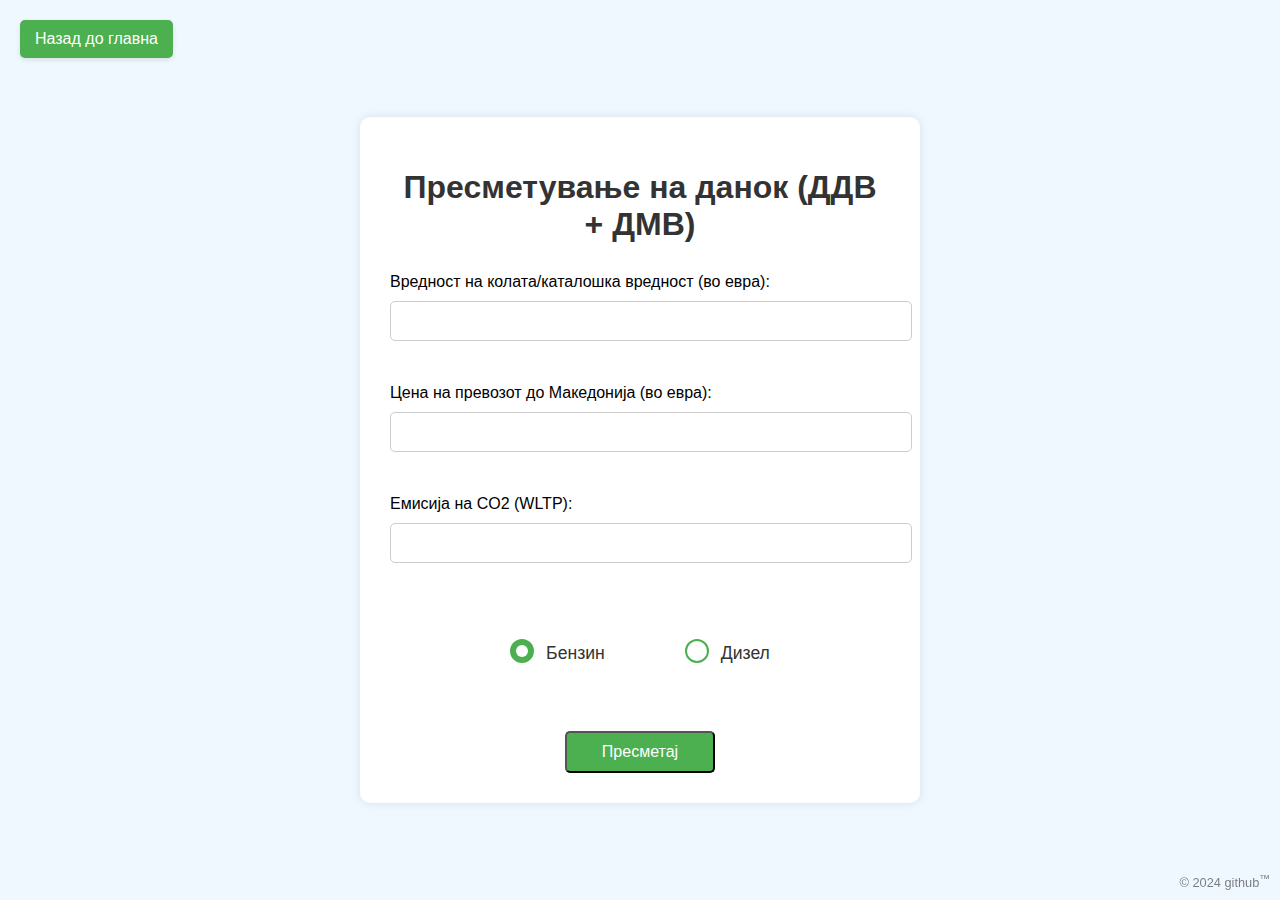
==== calculator.html @ 241885b8 "Converted to JS. Improve UI" ====
<!DOCTYPE html>
<html lang="mk">

<head>
    <meta charset="UTF-8">
    
    <link rel="icon" type="image/png" href="favicon.png">
    <meta name="viewport" content="width=device-width, initial-scale=1.0">
    <title>Калкулатор за пресметување на данок (ДДВ + ДМВ)</title>
    <script src="script.js"></script>
    <style>
        body {
            background-color: #f0f8ff;
            display: flex;
            justify-content: center;
            align-items: center;
            height: 100vh;
            margin: 0;
            font-family: Arial, sans-serif;
            position: relative;
        }

        .exchange-rate {
            position: absolute;
            top: 20px;
            right: 20px;
            background-color: #ffffff;
            padding: 10px;
            border-radius: 10px;
            box-shadow: 0 0 10px rgba(0, 0, 0, 0.1);
            text-align: center;
            font-size: 0.9em;
            color: rgba(0, 0, 0, 0.6);
        }

        .container {
            background-color: #ffffff;
            padding: 30px;
            border-radius: 10px;
            box-shadow: 0 0 10px rgba(0, 0, 0, 0.1);
            text-align: center;
            max-width: 500px;
            width: 100%;
            margin-top: 20px;
        }

        h1 {
            color: #333333;
            margin-bottom: 30px;
        }

        label {
            display: block;
            margin: 10px 0 5px;
            text-align: left;
        }

        input[type="text"] {
            width: 100%;
            padding: 10px;
            margin: 5px 0 15px;
            border: 1px solid #cccccc;
            border-radius: 5px;
            font-family: Arial, sans-serif;
            font-size: 1em;
        }

        input[type="submit"] {
            background-color: #4CAF50;
            color: white;
            padding: 10px 20px;
            border: none;
            border-radius: 5px;
            cursor: pointer;
            font-size: 1em;
            font-family: Arial, sans-serif;
        }

        input[type="submit"]:hover {
            background-color: #45a049;
        }

        .back-button {
            position: absolute;
            top: 20px;
            left: 20px;
            padding: 10px 15px;
            background-color: #4CAF50;
            color: white;
            text-decoration: none;
            border-radius: 5px;
            font-size: 1em;
            box-shadow: 0 2px 5px rgba(0, 0, 0, 0.1);
            transition: background-color 0.3s ease;
        }

        .button {
            display: inline-block;
            margin-top: 25px;
            padding: 10px 20px;
            background-color: #4CAF50;
            color: white;
            text-decoration: none;
            border-radius: 5px;
            font-size: 1em;
            font-family: Arial, sans-serif;
            cursor: pointer;
            min-width: 150px;
        }

        .button:hover {
            background-color: #45a049;
        }

        .watermark {
            position: fixed;
            bottom: 10px;
            right: 10px;
            font-size: 0.8em;
            color: rgba(0, 0, 0, 0.5);
        }

        .watermark a {
            color: rgba(0, 0, 0, 0.5);
            text-decoration: none;
        }

        .watermark a:hover {
            color: rgba(0, 0, 0, 0.7);
        }

        .fuel-type-container {
            display: flex;
            justify-content: center;
            gap: 40px;
            margin: 25px 0;
        }

        .radio-group {
            position: relative;
            display: flex;
            align-items: center;
            gap: 12px;
            padding: 12px 20px;
            background-color: #fff;
            border-radius: 8px;
            transition: all 0.3s ease;
        }

        .radio-group:hover {
            background-color: #e8e8e8;
        }

        .radio-group input[type="radio"] {
            appearance: none;
            -webkit-appearance: none;
            width: 24px;
            height: 24px;
            border: 2px solid #4CAF50;
            border-radius: 50%;
            margin: 0;
            cursor: pointer;
            position: relative;
            transition: all 0.2s ease;
        }

        .radio-group input[type="radio"]:checked {
            background-color: #4CAF50;
            border-color: #4CAF50;
        }

        .radio-group input[type="radio"]:checked::after {
            content: '';
            position: absolute;
            top: 50%;
            left: 50%;
            transform: translate(-50%, -50%);
            width: 12px;
            height: 12px;
            background-color: white;
            border-radius: 50%;
        }

        .radio-group label {
            font-size: 1.1em;
            color: #333;
            cursor: pointer;
            user-select: none;
        }

        /* Responsive adjustments */
        @media (max-width: 768px) {
            .container {
                padding: 20px;
                margin: 10px;
                width: 90%;
            }

            .fuel-type-container {
                flex-direction: column;
                gap: 15px;
                align-items: center;
            }

            .radio-group {
                width: 80%;
                justify-content: center;
                margin: 0 auto;
            }
        }
    </style>
</head>

<body>
    <a href="index.html" class="back-button">Назад до главна</a>

    <div class="container">
        <h1>Пресметување на данок (ДДВ + ДМВ)</h1>
        <form id="tax-form">
            <label for="car_value">Вредност на колата/каталошка вредност (во евра):</label>
            <input type="text" id="car_value" name="car_value" class="numeric-input" required><br><br>

            <label for="transportation_cost">Цена на превозот до Македонија (во евра):</label>
            <input type="text" id="transportation_cost" name="transportation_cost" class="numeric-input" required><br><br>

            <label for="co2_emissions">Емисија на CO2 (WLTP):</label>
            <input type="text" id="co2_emissions" name="co2_emissions" class="numeric-input" required><br><br>

            <!-- Fuel Type Buttons -->
            <div class="fuel-type-container">
                <div class="radio-group">
                    <input type="radio" id="benzin" name="fuel_type" value="Бензин" required checked>
                    <label for="benzin">Бензин</label>
                </div>
                <div class="radio-group">
                    <input type="radio" id="dizel" name="fuel_type" value="Дизел" required>
                    <label for="dizel">Дизел</label>
                </div>
            </div>

            <button type="submit" class="button">Пресметај</button>
        </form>
    </div>
    <div class="watermark">
        <a href="https://github.com/abalinda" target="_blank">
            &copy; 2024 github<sup>&trade;</sup>
        </a>
    </div>
    <!-- JavaScript for formatting numbers with commas -->
    <script src="app.js"></script>
    <script>
        // Function to add commas as thousand separators
        function addCommas(number) {
            return number.replace(/\B(?=(\d{3})+(?!\d))/g, ",");
        }

        // Function to remove commas
        function removeCommas(number) {
            return number.replace(/,/g, "");
        }

        // Attach event listeners to all inputs with class 'numeric-input'
        document.querySelectorAll('.numeric-input').forEach(function (input) {
            input.addEventListener('input', function (e) {
                // Remove all non-digit characters except comma
                let value = e.target.value.replace(/[^0-9,]/g, '');

                // Split by comma in case user types comma manually
                let parts = value.split(',');

                // Remove all commas for processing
                let pureNumber = parts.join('');

                // Add commas as thousand separators
                if (pureNumber.length > 3) {
                    pureNumber = addCommas(pureNumber);
                }

                e.target.value = pureNumber;
            });
        });

        // Update form submission handling
        document.getElementById('tax-form').addEventListener('submit', function (e) {
            e.preventDefault(); // Prevent default form submission

            // Remove commas from inputs
            document.querySelectorAll('.numeric-input').forEach(function (input) {
                input.value = removeCommas(input.value);
            });

            // Get form values
            const carValue = document.getElementById('car_value').value;
            const transportationCost = document.getElementById('transportation_cost').value;
            const co2Emissions = document.getElementById('co2_emissions').value;
            const fuelType = document.querySelector('input[name="fuel_type"]:checked').value;

            // Redirect to results page with query parameters
            window.location.href = `result.html?carValue=${carValue}&transportationCost=${transportationCost}&co2Emissions=${co2Emissions}&fuelType=${fuelType}`;
        });
    </script>
</body>

</html>
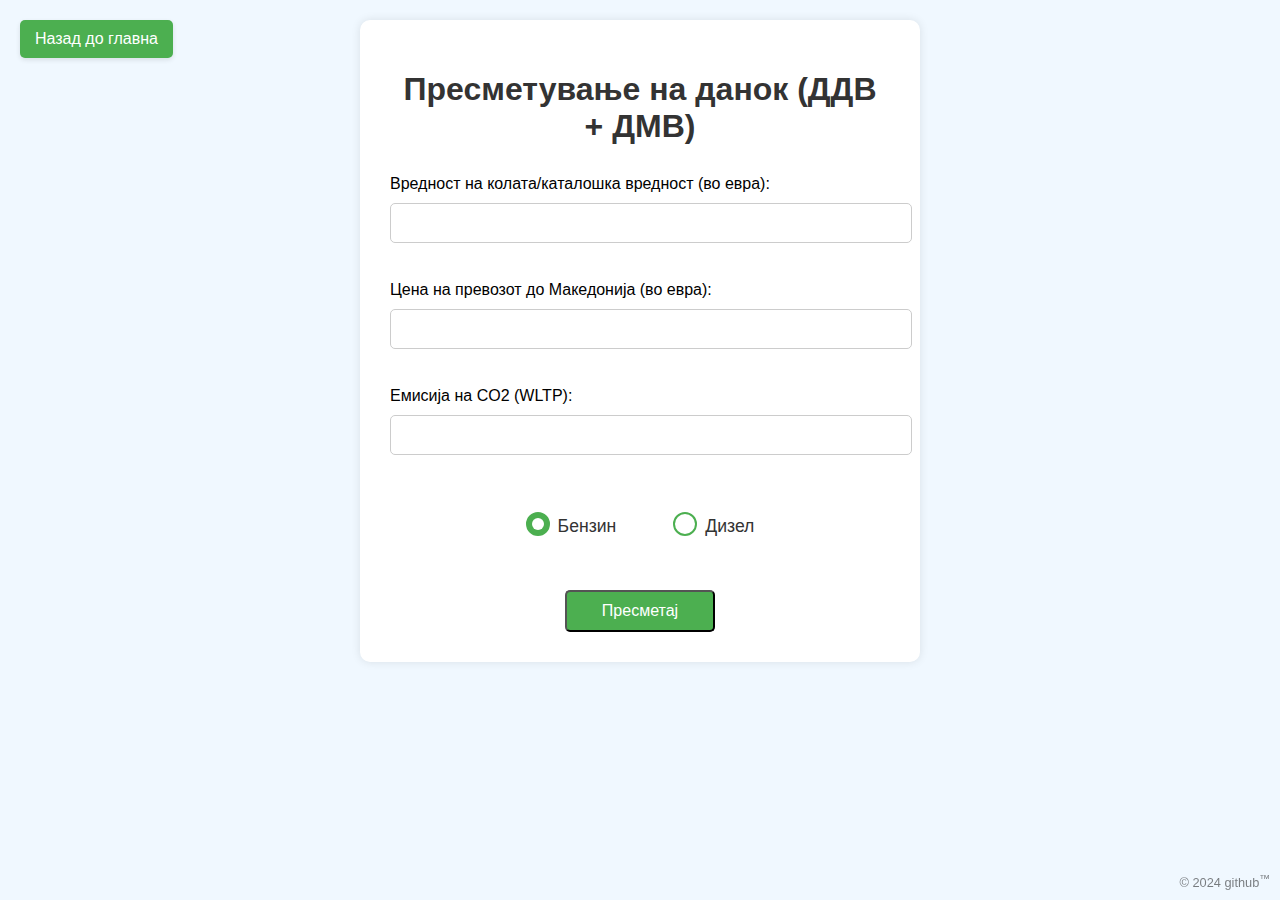
==== commit 7e2d1e61: "Counter add on calculator page" ====
--- a/calculator.html
+++ b/calculator.html
@@ -3,7 +3,7 @@
 
 <head>
     <meta charset="UTF-8">
-    
+    <script src="https://cdn.counter.dev/script.js" data-id="f903f7f4-d44f-49b5-9dec-2bd9d640c2ad" data-utcoffset="1"></script>
     <link rel="icon" type="image/png" href="favicon.png">
     <meta name="viewport" content="width=device-width, initial-scale=1.0">
     <title>Калкулатор за пресметување на данок (ДДВ + ДМВ)</title>
@@ -14,7 +14,6 @@
             display: flex;
             justify-content: center;
             align-items: center;
-            height: 100vh;
             margin: 0;
             font-family: Arial, sans-serif;
             position: relative;
@@ -58,7 +57,7 @@
         input[type="text"] {
             width: 100%;
             padding: 10px;
-            margin: 5px 0 15px;
+            margin: 5px 0 10px;
             border: 1px solid #cccccc;
             border-radius: 5px;
             font-family: Arial, sans-serif;
@@ -132,16 +131,16 @@
         .fuel-type-container {
             display: flex;
             justify-content: center;
-            gap: 40px;
-            margin: 25px 0;
+            gap: 25px;
+            margin: 15px 0;
         }
 
         .radio-group {
             position: relative;
             display: flex;
             align-items: center;
-            gap: 12px;
-            padding: 12px 20px;
+            gap: 8px;
+            padding: 8px 16px;
             background-color: #fff;
             border-radius: 8px;
             transition: all 0.3s ease;
@@ -242,7 +241,7 @@
         </form>
     </div>
     <div class="watermark">
-        <a href="https://github.com/abalinda" target="_blank">
+        <a href="https://github.com/abalinda/danok_koli" target="_blank">
             &copy; 2024 github<sup>&trade;</sup>
         </a>
     </div>
